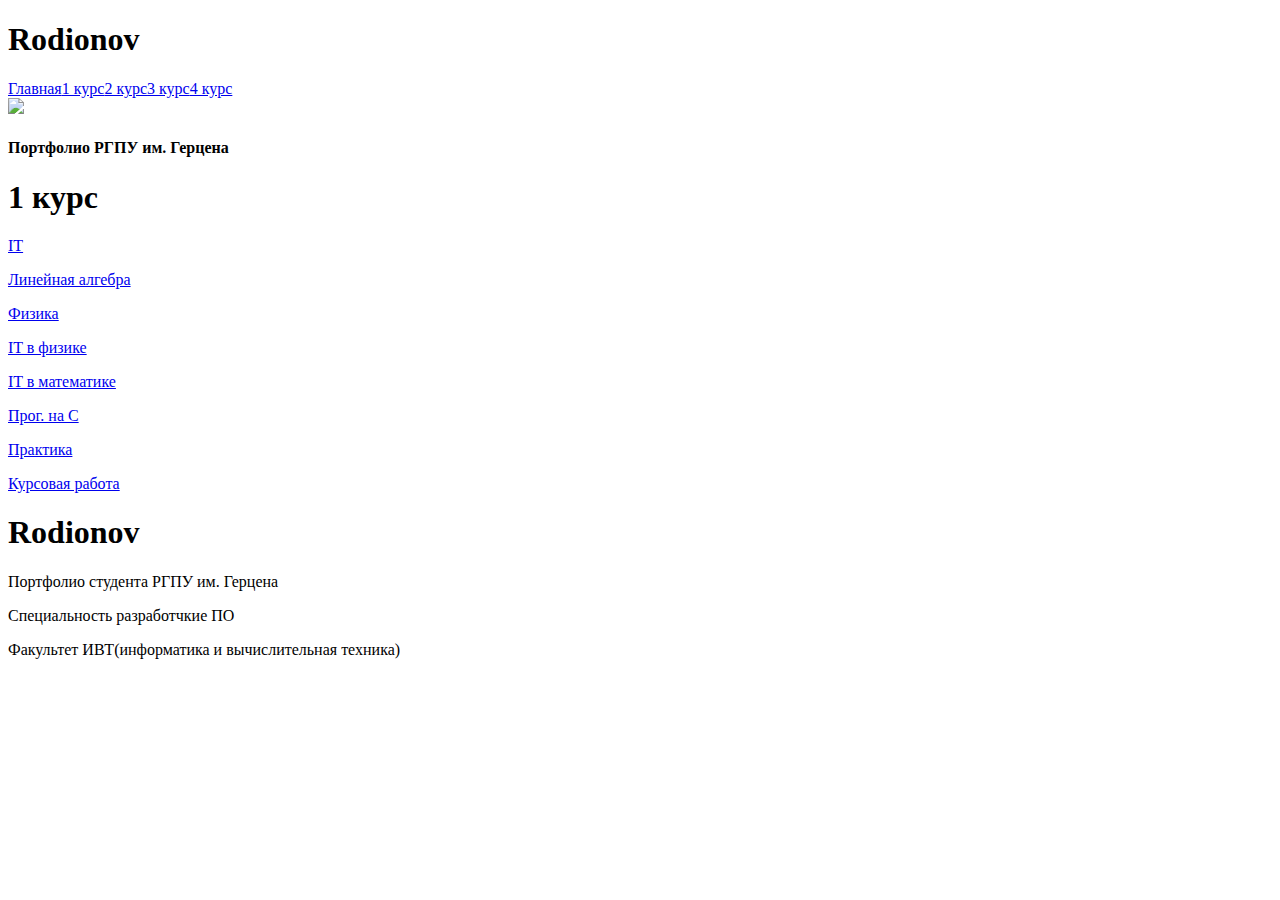
==== 1kurs.html @ 8813dcd9 "init" ====
<!DOCTYPE html><html lang="ru"><head><meta charset="utf-8"><title>Rodionov</title><meta content="width=device-width, initial-scale=1" name="viewport"><meta content="ie=edge" http-equiv="x-ua-compatible"><link rel="stylesheet" href="css/style.min.css"></head><body><header class="header"><div class="box-header"><h1 class="header-h1">Rodionov</h1><div class="box-nav"><a class="nav-link" href="index.html">Главная</a><a class="nav-link" href="1kurs.html">1 курс</a><a class="nav-link" href="2kurs.html">2 курс</a><a class="nav-link" href="3kurs.html">3 курс</a><a class="nav-link last-link" href="4kurs.html">4 курс</a></div></div></header><main class="main"><div class="box-welcome-kurs"><div class="box-fisrt-kurs"><img class="logo" src="img/herzen-logo.png"><h4 class="main-h4">Портфолио РГПУ им. Герцена</h4></div><h1 class="main-h2-kurs">1 курс</h1></div><a class="box-discipline" href="#"> <p class="title-discipline">IT</p></a><a class="box-discipline" href="#"> <p class="title-discipline">Линейная алгебра</p></a><a class="box-discipline" href="#"> <p class="title-discipline">Физика</p></a><a class="box-discipline" href="#"> <p class="title-discipline">IT в физике</p></a><a class="box-discipline" href="#"> <p class="title-discipline">IT в математике</p></a><a class="box-discipline" href="#"> <p class="title-discipline">Прог. на С</p></a><a class="box-discipline" href="#"> <p class="title-discipline">Практика</p></a><a class="box-discipline" href="#"> <p class="title-discipline">Курсовая работа</p></a></main><footer class="footer"><div class="box-footer"><h1 class="footer-h1">Rodionov </h1><div class="box-footer-text"><p class="footer-text">Портфолио студента РГПУ им. Герцена</p><p class="footer-text">Специальность разработчкие ПО</p><p class="footer-text">Факультет ИВТ(информатика и вычислительная техника)</p></div></div></footer><script src="js/main.min.js"></script></body></html>
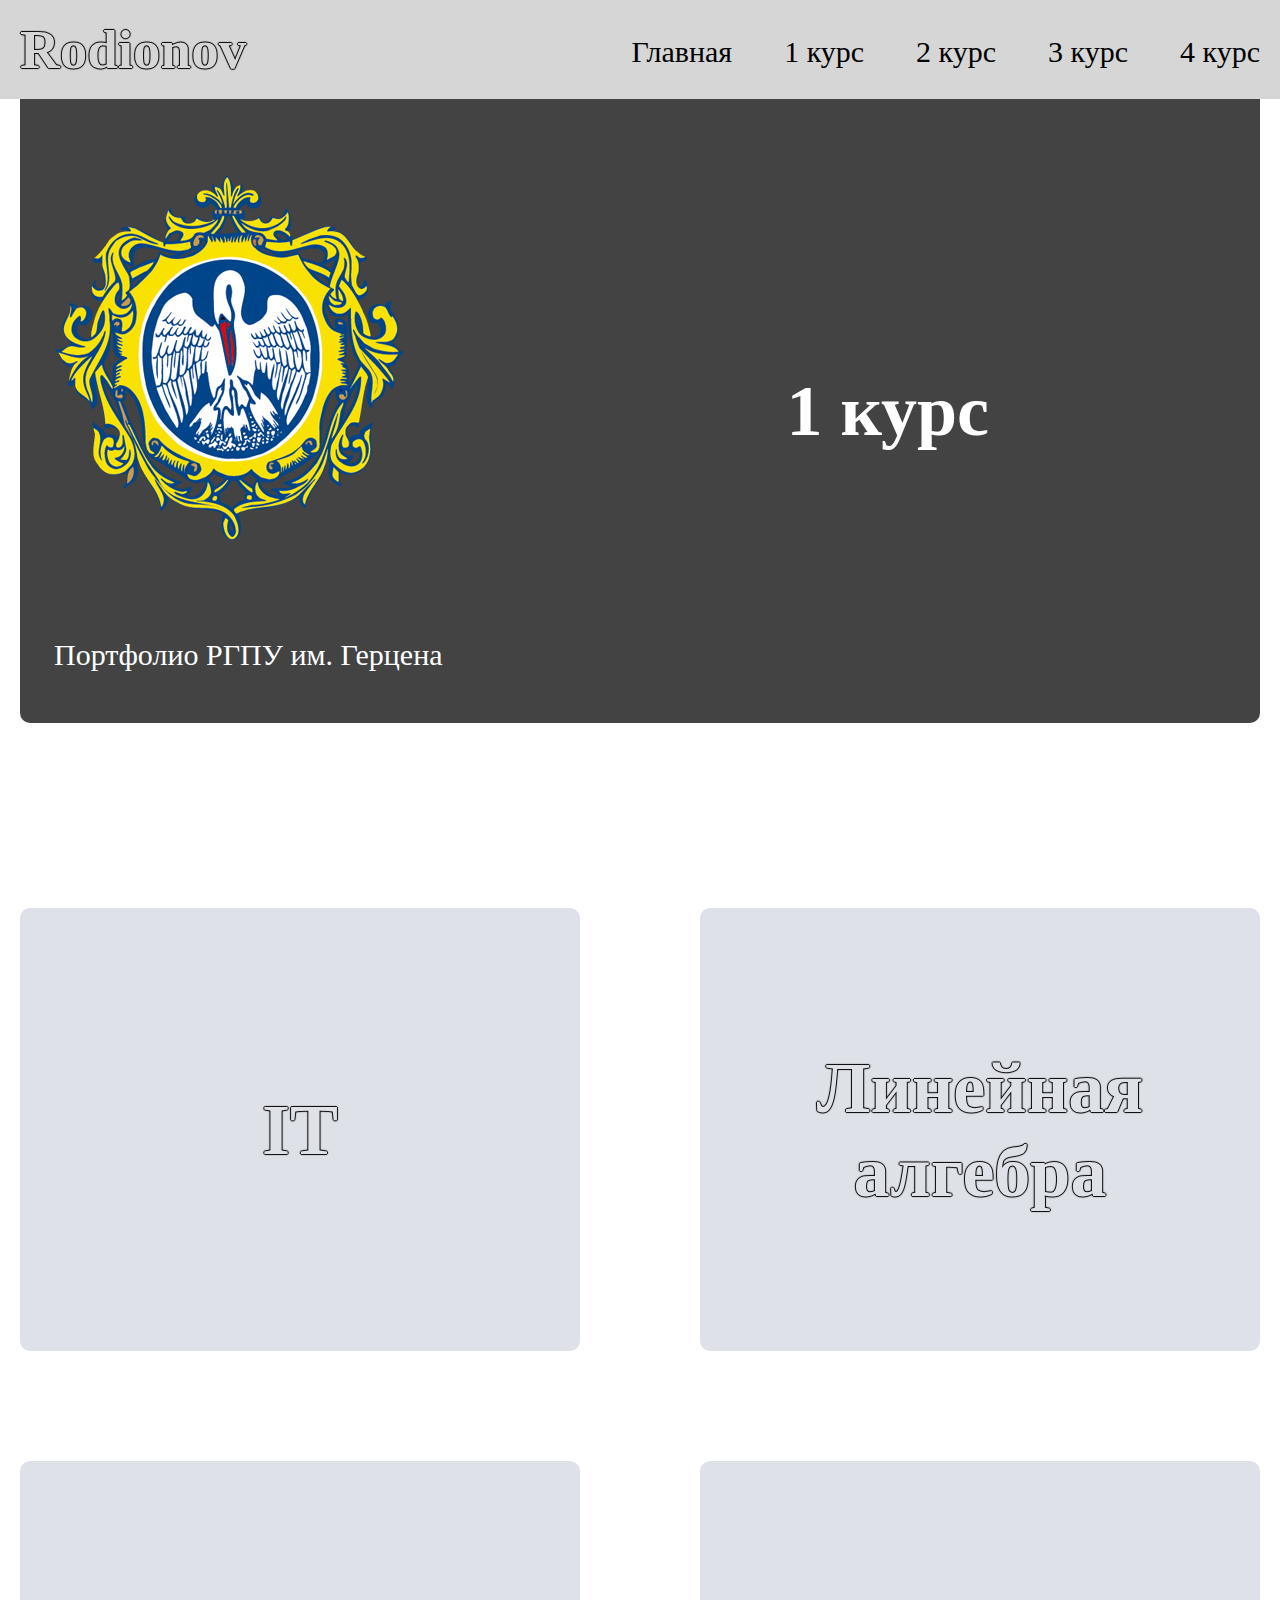
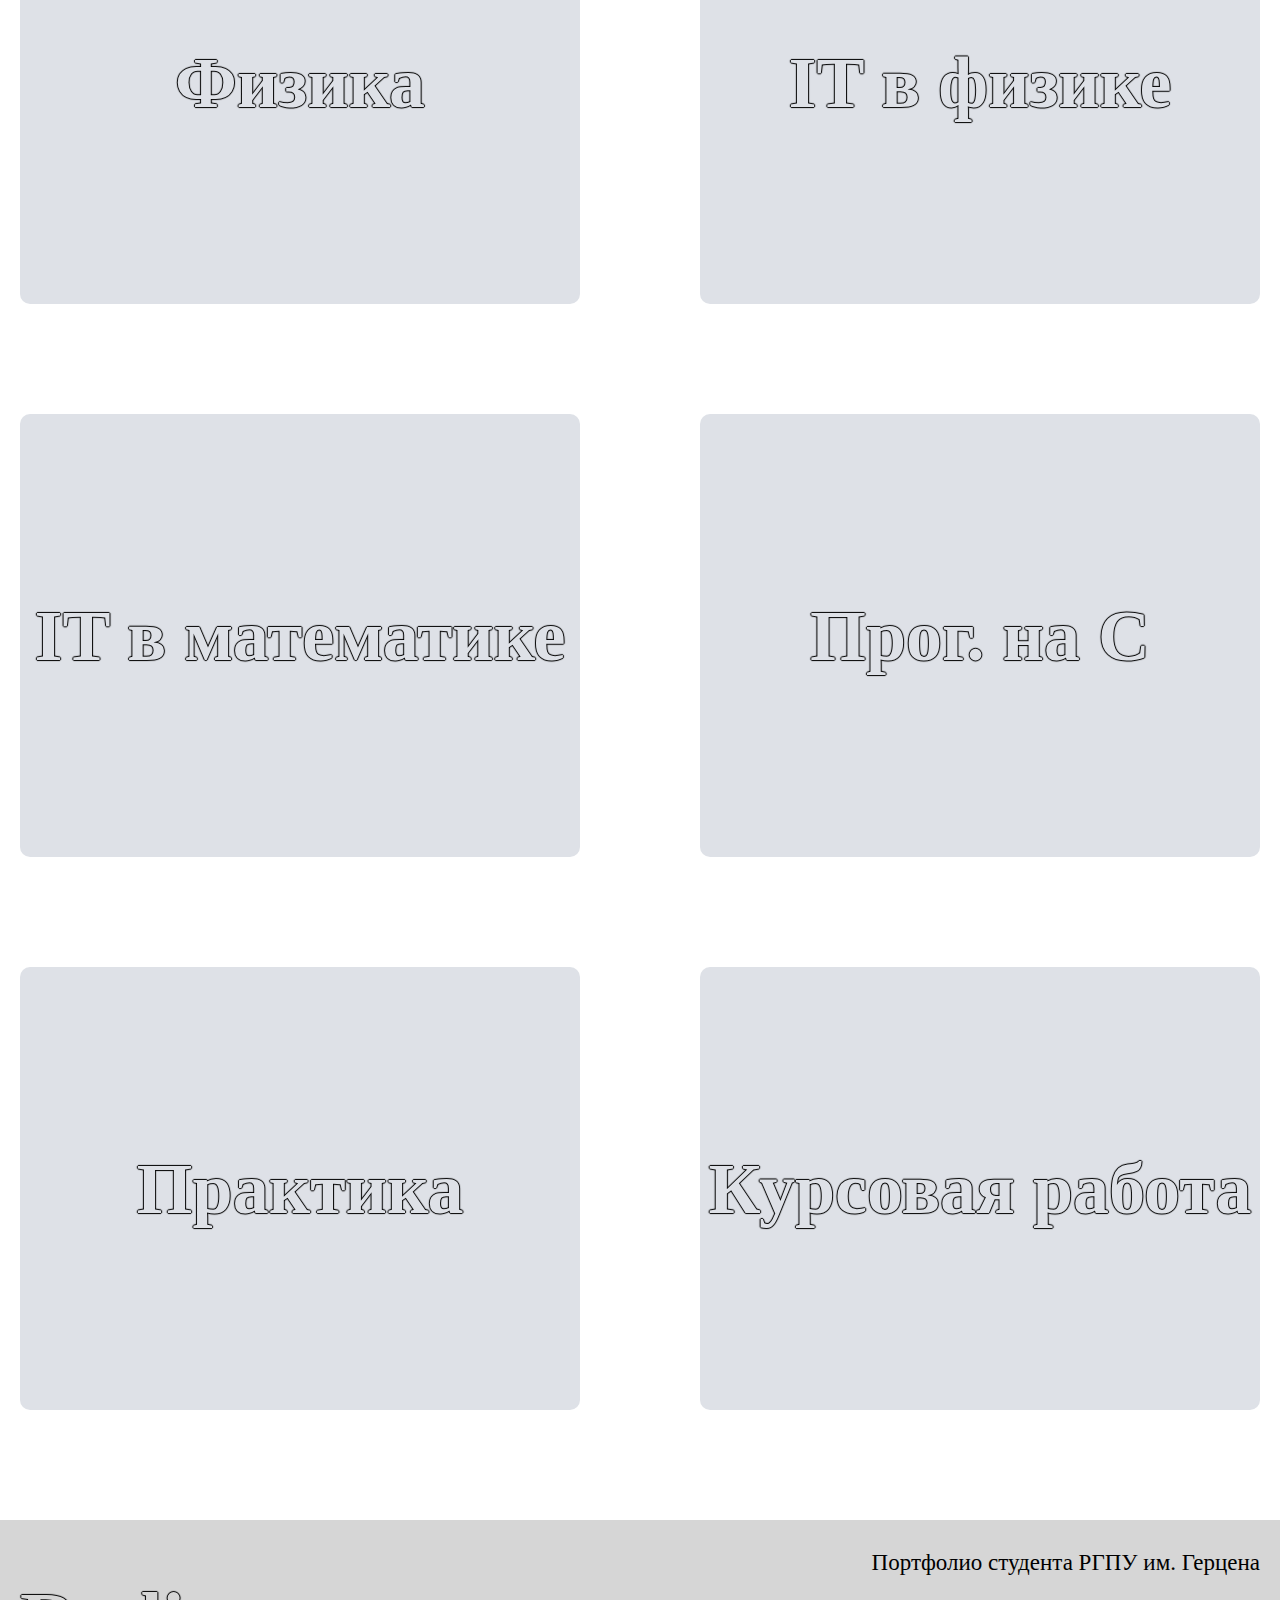
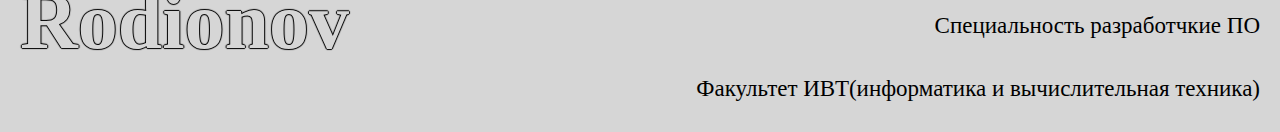
==== commit 1b90860f: "Update 1kurs.html" ====
--- a/1kurs.html
+++ b/1kurs.html
@@ -1 +1,15 @@
-<!DOCTYPE html><html lang="ru"><head><meta charset="utf-8"><title>Rodionov</title><meta content="width=device-width, initial-scale=1" name="viewport"><meta content="ie=edge" http-equiv="x-ua-compatible"><link rel="stylesheet" href="css/style.min.css"></head><body><header class="header"><div class="box-header"><h1 class="header-h1">Rodionov</h1><div class="box-nav"><a class="nav-link" href="index.html">Главная</a><a class="nav-link" href="1kurs.html">1 курс</a><a class="nav-link" href="2kurs.html">2 курс</a><a class="nav-link" href="3kurs.html">3 курс</a><a class="nav-link last-link" href="4kurs.html">4 курс</a></div></div></header><main class="main"><div class="box-welcome-kurs"><div class="box-fisrt-kurs"><img class="logo" src="img/herzen-logo.png"><h4 class="main-h4">Портфолио РГПУ им. Герцена</h4></div><h1 class="main-h2-kurs">1 курс</h1></div><a class="box-discipline" href="#"> <p class="title-discipline">IT</p></a><a class="box-discipline" href="#"> <p class="title-discipline">Линейная алгебра</p></a><a class="box-discipline" href="#"> <p class="title-discipline">Физика</p></a><a class="box-discipline" href="#"> <p class="title-discipline">IT в физике</p></a><a class="box-discipline" href="#"> <p class="title-discipline">IT в математике</p></a><a class="box-discipline" href="#"> <p class="title-discipline">Прог. на С</p></a><a class="box-discipline" href="#"> <p class="title-discipline">Практика</p></a><a class="box-discipline" href="#"> <p class="title-discipline">Курсовая работа</p></a></main><footer class="footer"><div class="box-footer"><h1 class="footer-h1">Rodionov </h1><div class="box-footer-text"><p class="footer-text">Портфолио студента РГПУ им. Герцена</p><p class="footer-text">Специальность разработчкие ПО</p><p class="footer-text">Факультет ИВТ(информатика и вычислительная техника)</p></div></div></footer><script src="js/main.min.js"></script></body></html>+<!DOCTYPE html><html lang="ru"><head> <!-- Yandex.Metrika counter -->
+<script type="text/javascript" >
+   (function(m,e,t,r,i,k,a){m[i]=m[i]||function(){(m[i].a=m[i].a||[]).push(arguments)};
+   m[i].l=1*new Date();k=e.createElement(t),a=e.getElementsByTagName(t)[0],k.async=1,k.src=r,a.parentNode.insertBefore(k,a)})
+   (window, document, "script", "https://mc.yandex.ru/metrika/tag.js", "ym");
+
+   ym(87061659, "init", {
+        clickmap:true,
+        trackLinks:true,
+        accurateTrackBounce:true,
+        webvisor:true
+   });
+</script>
+<noscript><div><img src="https://mc.yandex.ru/watch/87061659" style="position:absolute; left:-9999px;" alt="" /></div></noscript>
+<!-- /Yandex.Metrika counter --> <meta charset="utf-8"><title>Rodionov</title><meta content="width=device-width, initial-scale=1" name="viewport"><meta content="ie=edge" http-equiv="x-ua-compatible"><link rel="stylesheet" href="css/style.min.css"></head><body><header class="header"><div class="box-header"><h1 class="header-h1">Rodionov</h1><div class="box-nav"><a class="nav-link" href="index.html">Главная</a><a class="nav-link" href="1kurs.html">1 курс</a><a class="nav-link" href="2kurs.html">2 курс</a><a class="nav-link" href="3kurs.html">3 курс</a><a class="nav-link last-link" href="4kurs.html">4 курс</a></div></div></header><main class="main"><div class="box-welcome-kurs"><div class="box-fisrt-kurs"><img class="logo" src="img/herzen-logo.png"><h4 class="main-h4">Портфолио РГПУ им. Герцена</h4></div><h1 class="main-h2-kurs">1 курс</h1></div><a class="box-discipline" href="#"> <p class="title-discipline">IT</p></a><a class="box-discipline" href="#"> <p class="title-discipline">Линейная алгебра</p></a><a class="box-discipline" href="#"> <p class="title-discipline">Физика</p></a><a class="box-discipline" href="#"> <p class="title-discipline">IT в физике</p></a><a class="box-discipline" href="#"> <p class="title-discipline">IT в математике</p></a><a class="box-discipline" href="#"> <p class="title-discipline">Прог. на С</p></a><a class="box-discipline" href="#"> <p class="title-discipline">Практика</p></a><a class="box-discipline" href="#"> <p class="title-discipline">Курсовая работа</p></a></main><footer class="footer"><div class="box-footer"><h1 class="footer-h1">Rodionov </h1><div class="box-footer-text"><p class="footer-text">Портфолио студента РГПУ им. Герцена</p><p class="footer-text">Специальность разработчкие ПО</p><p class="footer-text">Факультет ИВТ(информатика и вычислительная техника)</p></div></div></footer><script src="js/main.min.js"></script></body></html>
--- a/css/style.min.css
+++ b/css/style.min.css
@@ -0,0 +1,662 @@
+.header {
+  background: #D6D6D6;
+  padding: 0;
+  margin: 0;
+  width: 100%;
+  margin-top: 0px;
+}
+
+.header-h1 {
+  font: bold 55px Roboto;
+  margin-bottom: 18px;
+  margin-top: 18px;
+  color: #D6D6D6 !important;
+  text-shadow: 1px 0 1px #000, 0 1px 1px #000, -1px 0 1px #000, 0 -1px 1px #000;
+}
+
+.box-header {
+  width: 1240px;
+  margin: 0 auto;
+  display: flex;
+  justify-content: space-between;
+}
+
+.box-nav {
+  margin-top: 34px;
+}
+
+.nav-link:hover {
+  color: #434343;
+}
+
+.nav-link {
+  font: normal normal 30px/35px Roboto;
+  color: #000000;
+}
+
+.nav-link {
+  margin-right: 52px;
+}
+
+.last-link {
+  margin-right: 0;
+}
+
+/*! normalize.css v8.0.1 | MIT License | github.com/necolas/normalize.css */
+
+/* Document
+   ========================================================================== */
+
+/**
+ * 1. Correct the line height in all browsers.
+ * 2. Prevent adjustments of font size after orientation changes in iOS.
+ */
+
+html {
+  line-height: 1.15;
+  /* 1 */
+  -webkit-text-size-adjust: 100%;
+  /* 2 */
+}
+
+/* Sections
+   ========================================================================== */
+
+/**
+ * Remove the margin in all browsers.
+ */
+
+body {
+  margin: 0;
+}
+
+/**
+ * Render the `main` element consistently in IE.
+ */
+
+main {
+  display: block;
+}
+
+/**
+ * Correct the font size and margin on `h1` elements within `section` and
+ * `article` contexts in Chrome, Firefox, and Safari.
+ */
+
+h1 {
+  font-size: 2em;
+  margin: 0.67em 0;
+}
+
+/* Grouping content
+   ========================================================================== */
+
+/**
+ * 1. Add the correct box sizing in Firefox.
+ * 2. Show the overflow in Edge and IE.
+ */
+
+hr {
+  box-sizing: content-box;
+  /* 1 */
+  height: 0;
+  /* 1 */
+  overflow: visible;
+  /* 2 */
+}
+
+/**
+ * 1. Correct the inheritance and scaling of font size in all browsers.
+ * 2. Correct the odd `em` font sizing in all browsers.
+ */
+
+pre {
+  font: 1em monospace, monospace;
+  /* 1 */
+  /* 2 */
+}
+
+/* Text-level semantics
+   ========================================================================== */
+
+/**
+ * Remove the gray background on active links in IE 10.
+ */
+
+a {
+  background: transparent;
+}
+
+/**
+ * 1. Remove the bottom border in Chrome 57-
+ * 2. Add the correct text decoration in Chrome, Edge, IE, Opera, and Safari.
+ */
+
+abbr[title] {
+  border-bottom: none;
+  /* 1 */
+  text-decoration: underline;
+  /* 2 */
+  -webkit-text-decoration: underline dotted;
+  text-decoration: underline dotted;
+  /* 2 */
+}
+
+/**
+ * Add the correct font weight in Chrome, Edge, and Safari.
+ */
+
+b,
+strong {
+  font-weight: bolder;
+}
+
+/**
+ * 1. Correct the inheritance and scaling of font size in all browsers.
+ * 2. Correct the odd `em` font sizing in all browsers.
+ */
+
+code,
+kbd,
+samp {
+  font: 1em monospace, monospace;
+  /* 1 */
+  /* 2 */
+}
+
+/**
+ * Add the correct font size in all browsers.
+ */
+
+small {
+  font-size: 80%;
+}
+
+/**
+ * Prevent `sub` and `sup` elements from affecting the line height in
+ * all browsers.
+ */
+
+sub,
+sup {
+  font-size: 75%;
+  line-height: 0;
+  position: relative;
+  vertical-align: baseline;
+}
+
+sub {
+  bottom: -0.25em;
+}
+
+sup {
+  top: -0.5em;
+}
+
+/* Embedded content
+   ========================================================================== */
+
+/**
+ * Remove the border on images inside links in IE 10.
+ */
+
+img {
+  border-style: none;
+}
+
+/* Forms
+   ========================================================================== */
+
+/**
+ * 1. Change the font styles in all browsers.
+ * 2. Remove the margin in Firefox and Safari.
+ */
+
+button,
+input,
+optgroup,
+select,
+textarea {
+  font: 100%/1.15 inherit;
+  /* 1 */
+  /* 1 */
+  /* 1 */
+  margin: 0;
+  /* 2 */
+}
+
+/**
+ * Show the overflow in IE.
+ * 1. Show the overflow in Edge.
+ */
+
+button,
+input {
+  /* 1 */
+  overflow: visible;
+}
+
+/**
+ * Remove the inheritance of text transform in Edge, Firefox, and IE.
+ * 1. Remove the inheritance of text transform in Firefox.
+ */
+
+button,
+select {
+  /* 1 */
+  text-transform: none;
+}
+
+/**
+ * Correct the inability to style clickable types in iOS and Safari.
+ */
+
+button,
+[type=button],
+[type=reset],
+[type=submit] {
+  -webkit-appearance: button;
+}
+
+/**
+ * Remove the inner border and padding in Firefox.
+ */
+
+button::-moz-focus-inner,
+[type=button]::-moz-focus-inner,
+[type=reset]::-moz-focus-inner,
+[type=submit]::-moz-focus-inner {
+  border-style: none;
+  padding: 0;
+}
+
+/**
+ * Restore the focus styles unset by the previous rule.
+ */
+
+button:-moz-focusring,
+[type=button]:-moz-focusring,
+[type=reset]:-moz-focusring,
+[type=submit]:-moz-focusring {
+  outline: 1px dotted ButtonText;
+}
+
+/**
+ * Correct the padding in Firefox.
+ */
+
+fieldset {
+  padding: 0.35em 0.75em 0.625em;
+}
+
+/**
+ * 1. Correct the text wrapping in Edge and IE.
+ * 2. Correct the color inheritance from `fieldset` elements in IE.
+ * 3. Remove the padding so developers are not caught out when they zero out
+ *    `fieldset` elements in all browsers.
+ */
+
+legend {
+  box-sizing: border-box;
+  /* 1 */
+  color: inherit;
+  /* 2 */
+  display: table;
+  /* 1 */
+  max-width: 100%;
+  /* 1 */
+  padding: 0;
+  /* 3 */
+  white-space: normal;
+  /* 1 */
+}
+
+/**
+ * Add the correct vertical alignment in Chrome, Firefox, and Opera.
+ */
+
+progress {
+  vertical-align: baseline;
+}
+
+/**
+ * Remove the default vertical scrollbar in IE 10+.
+ */
+
+textarea {
+  overflow: auto;
+}
+
+/**
+ * 1. Add the correct box sizing in IE 10.
+ * 2. Remove the padding in IE 10.
+ */
+
+[type=checkbox],
+[type=radio] {
+  box-sizing: border-box;
+  /* 1 */
+  padding: 0;
+  /* 2 */
+}
+
+/**
+ * Correct the cursor style of increment and decrement buttons in Chrome.
+ */
+
+[type=number]::-webkit-inner-spin-button,
+[type=number]::-webkit-outer-spin-button {
+  height: auto;
+}
+
+/**
+ * 1. Correct the odd appearance in Chrome and Safari.
+ * 2. Correct the outline style in Safari.
+ */
+
+[type=search] {
+  -webkit-appearance: textfield;
+  /* 1 */
+  outline-offset: -2px;
+  /* 2 */
+}
+
+/**
+ * Remove the inner padding in Chrome and Safari on macOS.
+ */
+
+[type=search]::-webkit-search-decoration {
+  -webkit-appearance: none;
+}
+
+/**
+ * 1. Correct the inability to style clickable types in iOS and Safari.
+ * 2. Change font properties to `inherit` in Safari.
+ */
+
+::-webkit-file-upload-button {
+  -webkit-appearance: button;
+  /* 1 */
+  font: inherit;
+  /* 2 */
+}
+
+/* Interactive
+   ========================================================================== */
+
+/*
+ * Add the correct display in Edge, IE 10+, and Firefox.
+ */
+
+details {
+  display: block;
+}
+
+/*
+ * Add the correct display in all browsers.
+ */
+
+summary {
+  display: list-item;
+}
+
+/* Misc
+   ========================================================================== */
+
+/**
+ * Add the correct display in IE 10+.
+ */
+
+template {
+  display: none;
+}
+
+/**
+ * Add the correct display in IE 10.
+ */
+
+[hidden] {
+  display: none;
+}
+
+*,
+*::before,
+*::after {
+  box-sizing: inherit;
+}
+
+html {
+  box-sizing: border-box;
+  margin: 0 auto;
+}
+
+body,
+html {
+  margin: 0;
+  padding: 0;
+  width: 100%;
+  height: 100%;
+}
+
+img {
+  max-width: 100%;
+}
+
+a {
+  text-decoration: none;
+}
+
+.main {
+  width: 1240px;
+  margin: 0 auto;
+  display: flex;
+  flex-wrap: wrap;
+  justify-content: space-between;
+}
+
+.box-welcome {
+  background: #434343;
+  width: 486px;
+  border-bottom-right-radius: 10px;
+  border-bottom-left-radius: 10px;
+  display: flex;
+  flex-direction: column;
+  align-items: center;
+}
+
+.logo {
+  width: 350px;
+  margin-top: 76px;
+  margin-bottom: 53px;
+}
+
+.main-h4 {
+  font: normal normal 30px/35px Roboto;
+  color: #FFFFFF;
+  margin-bottom: 51px;
+}
+
+.box-about-me {
+  background: #D6D6D6;
+  padding-top: 234px;
+  padding-bottom: 92px;
+  width: 628px;
+  border-radius: 10px;
+  margin-top: 66px;
+  display: flex;
+  justify-content: center;
+}
+
+.main-text {
+  font: normal normal 30px/50px Roboto;
+  /* or 167% */
+  text-align: center;
+  max-width: 589px;
+}
+
+.main-h2 {
+  font: normal bold 72px/84px Roboto;
+  position: absolute;
+  left: 658px;
+  top: 160px;
+}
+
+.h2-stroke {
+  color: #D6D6D6 !important;
+  text-shadow: 1px 0 1px #000, 0 1px 1px #000, -1px 0 1px #000, 0 -1px 1px #000;
+}
+
+.box-period {
+  background: #D6D6D6;
+  width: 486px;
+  border-radius: 10px;
+  margin-top: 100px;
+  display: flex;
+  justify-content: center;
+}
+
+.period-study {
+  font: normal normal 30px/35px Roboto;
+  color: #000000;
+  margin-top: 32px;
+  margin-bottom: 33px;
+}
+
+.main-h2-steck {
+  font: normal bold 72px/84px Roboto;
+  position: absolute;
+  text-align: center;
+  right: 630px;
+  top: 1065px;
+}
+
+.h2-stroke-steck {
+  color: #DEE1E7 !important;
+  text-shadow: 1px 0 1px #000, 0 1px 1px #000, -1px 0 1px #000, 0 -1px 1px #000;
+}
+
+.box-wide {
+  background: #DEE1E7;
+  width: 100%;
+  margin-top: 287px;
+  margin-bottom: 230px;
+}
+
+.box-wide-content {
+  width: 1240px;
+  margin: 0 auto;
+}
+
+.tech-steck {
+  list-style: none;
+  padding-bottom: 100px;
+  padding-top: 126px;
+  padding-left: 0;
+  display: flex;
+  justify-content: space-between;
+  align-items: flex-end;
+}
+
+.box-nav-main {
+  width: 1240px;
+  margin: 0 auto;
+  padding: 0;
+  margin-bottom: 180px;
+  display: flex;
+  flex-direction: column;
+  align-items: center;
+}
+
+.nav-main-index {
+  list-style: none;
+  margin: 0;
+  padding: 0;
+  width: 1240px;
+  display: flex;
+  justify-content: space-between;
+}
+
+.main-h2-choose {
+  font: normal bold 72px/84px Roboto;
+  margin: 0;
+}
+
+.nav-link-main:hover {
+  color: #434343 !important;
+}
+
+.nav-link-main {
+  font: normal bold 288px/337px Roboto;
+  color: #FFFFFF !important;
+  text-shadow: 1px 0 1px #000, 0 1px 1px #000, -1px 0 1px #000, 0 -1px 1px #000;
+}
+
+.box-welcome-kurs {
+  background: #434343;
+  padding-left: 34px;
+  margin-bottom: 185px;
+  width: 1240px;
+  border-bottom-right-radius: 10px;
+  border-bottom-left-radius: 10px;
+  display: flex;
+  justify-content: space-between;
+  align-items: center;
+}
+
+.main-h2-kurs {
+  font: normal bold 72px/84px Roboto;
+  color: #FFFFFF;
+  margin-right: 271px;
+}
+
+.box-discipline:hover {
+  background: #434343;
+  color: #FFFFFF !important;
+  text-shadow: 0;
+}
+
+.box-discipline {
+  font: normal bold 72px/84px Roboto;
+  background: #DEE1E7;
+  width: 560px;
+  max-height: 443px;
+  border-radius: 10px;
+  margin-bottom: 110px;
+  padding-top: 134px;
+  padding-bottom: 134px;
+  display: flex;
+  flex-direction: column;
+  justify-content: center;
+  text-align: center;
+  color: #DEE1E7 !important;
+  text-shadow: 1px 0 1px #000, 0 1px 1px #000, -1px 0 1px #000, 0 -1px 1px #000;
+}
+
+.repl-img {
+  width: 256px;
+}
+
+.footer {
+  background: #D6D6D6;
+  width: 100%;
+}
+
+.box-footer {
+  width: 1240px;
+  margin: 0 auto;
+  display: flex;
+  justify-content: space-between;
+}
+
+.footer-h1 {
+  font: normal bold 80px/94px Roboto;
+  color: #D6D6D6 !important;
+  text-shadow: 1px 0 1px #000, 0 1px 1px #000, -1px 0 1px #000, 0 -1px 1px #000;
+}
+
+.box-footer-text {
+  font: normal normal 23px/40px Roboto;
+  /* or 174% */
+  text-align: right;
+}
+/*# sourceMappingURL=[data-uri] */
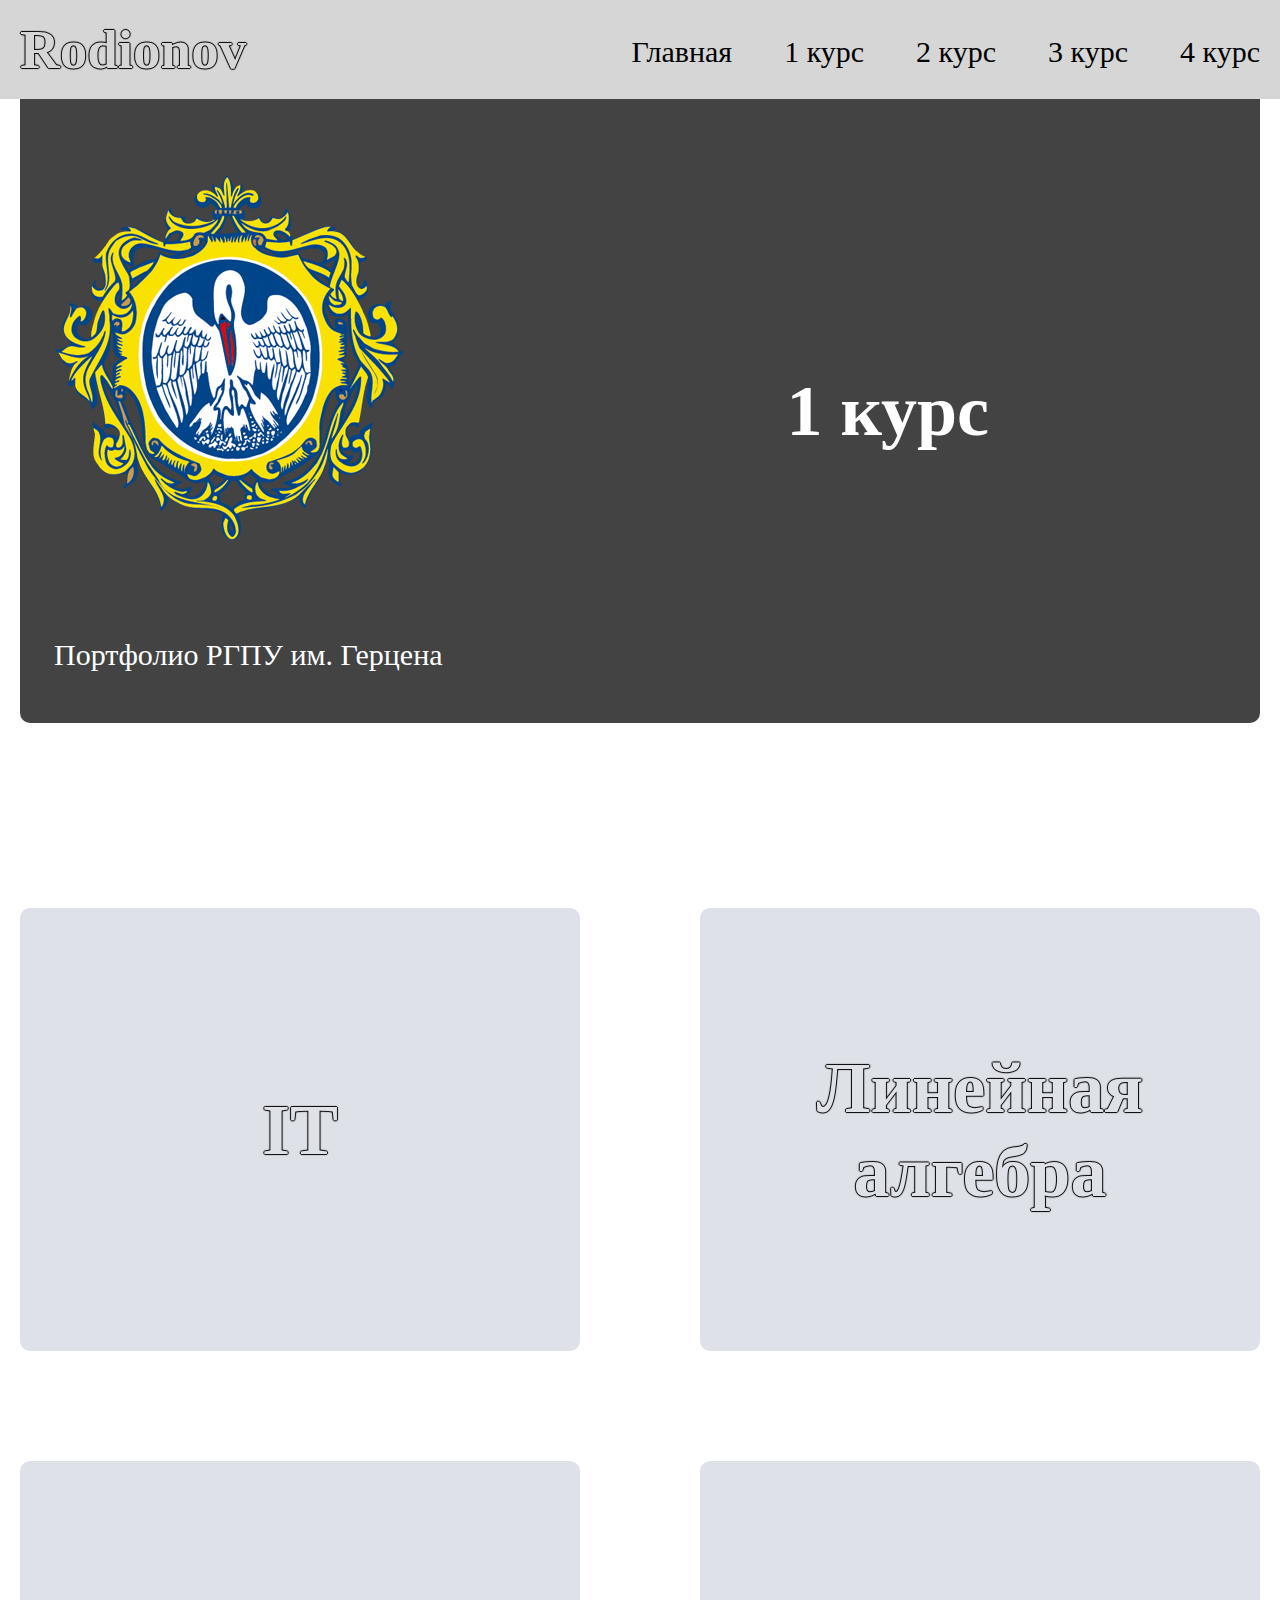
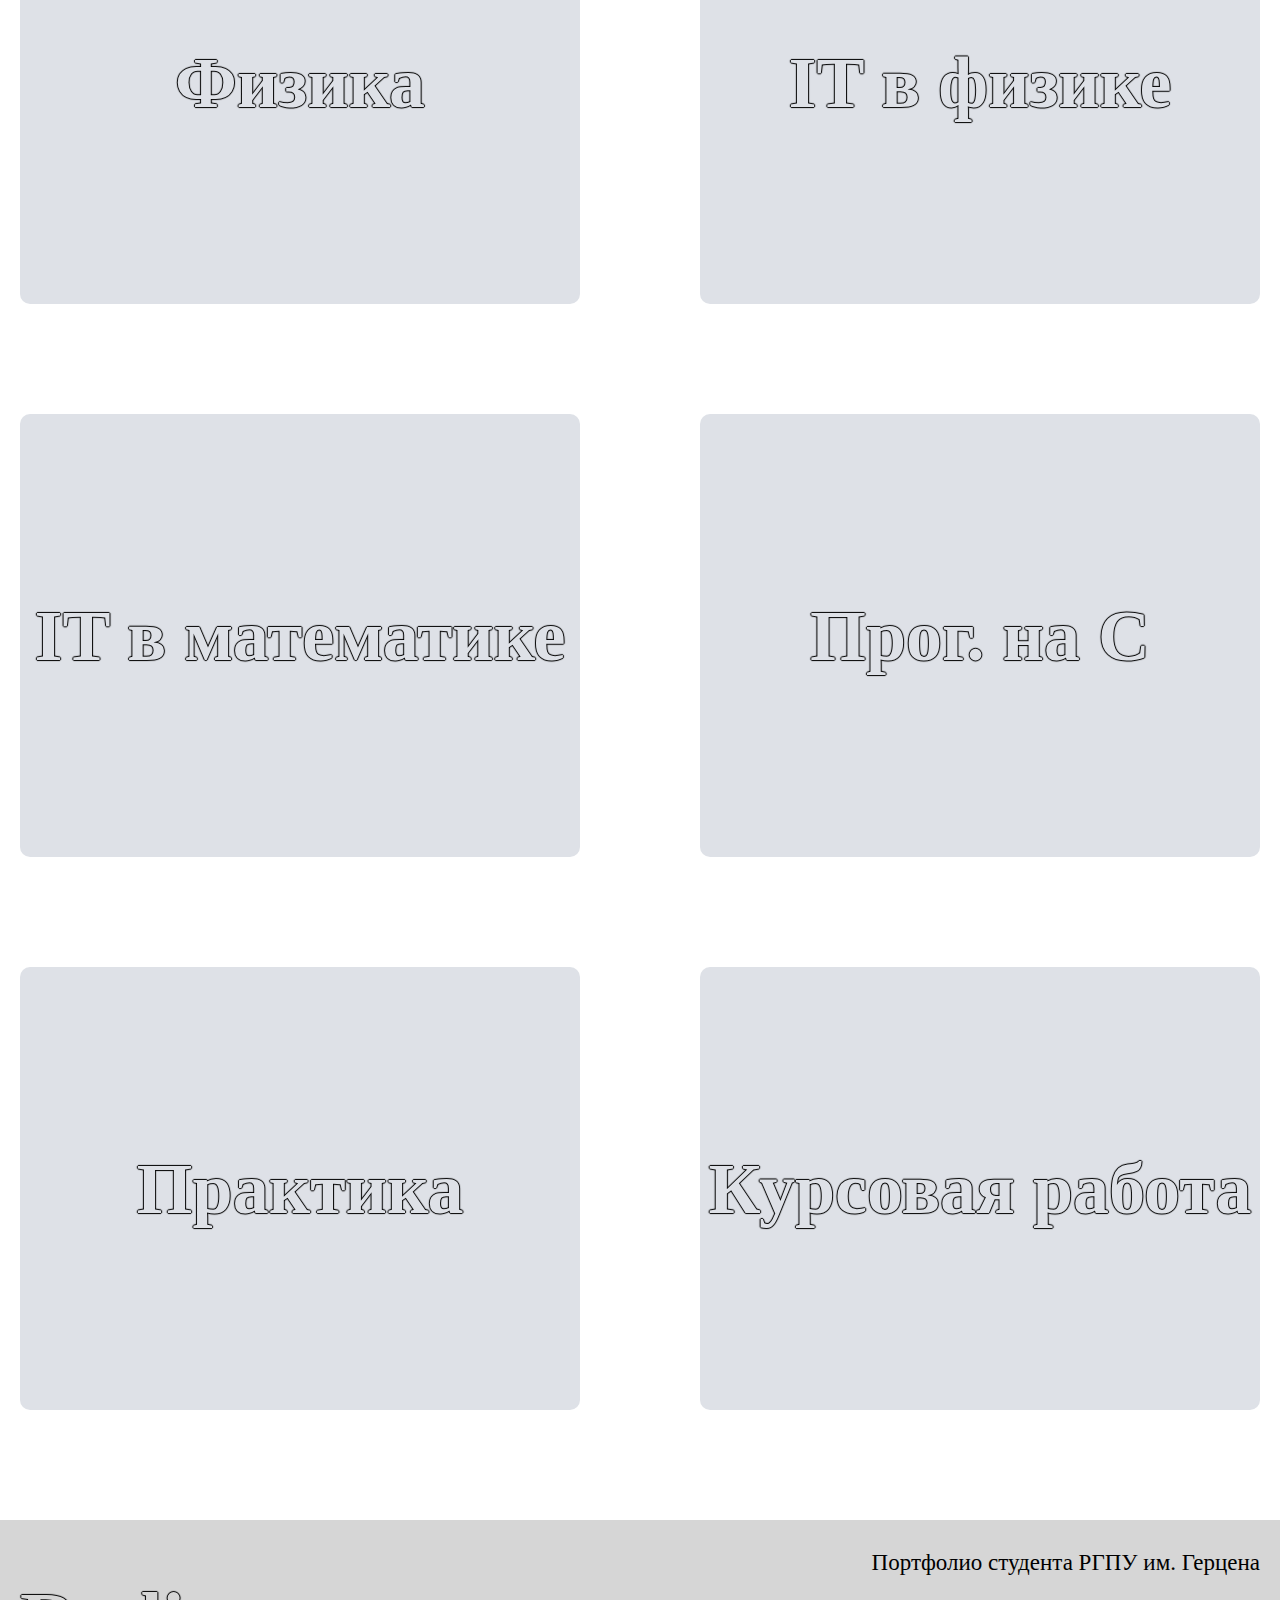
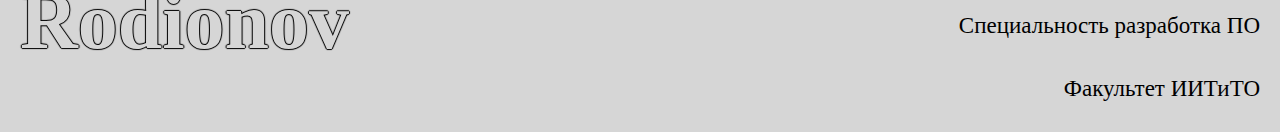
==== commit c4c1b3d7: "Update 1kurs.html" ====
--- a/1kurs.html
+++ b/1kurs.html
@@ -1,4 +1,4 @@
-<!DOCTYPE html><html lang="ru"><head> <!-- Yandex.Metrika counter -->
+<!DOCTYPE html><html lang="ru"><head><!-- Yandex.Metrika counter -->
 <script type="text/javascript" >
    (function(m,e,t,r,i,k,a){m[i]=m[i]||function(){(m[i].a=m[i].a||[]).push(arguments)};
    m[i].l=1*new Date();k=e.createElement(t),a=e.getElementsByTagName(t)[0],k.async=1,k.src=r,a.parentNode.insertBefore(k,a)})
@@ -12,4 +12,4 @@
    });
 </script>
 <noscript><div><img src="https://mc.yandex.ru/watch/87061659" style="position:absolute; left:-9999px;" alt="" /></div></noscript>
-<!-- /Yandex.Metrika counter --> <meta charset="utf-8"><title>Rodionov</title><meta content="width=device-width, initial-scale=1" name="viewport"><meta content="ie=edge" http-equiv="x-ua-compatible"><link rel="stylesheet" href="css/style.min.css"></head><body><header class="header"><div class="box-header"><h1 class="header-h1">Rodionov</h1><div class="box-nav"><a class="nav-link" href="index.html">Главная</a><a class="nav-link" href="1kurs.html">1 курс</a><a class="nav-link" href="2kurs.html">2 курс</a><a class="nav-link" href="3kurs.html">3 курс</a><a class="nav-link last-link" href="4kurs.html">4 курс</a></div></div></header><main class="main"><div class="box-welcome-kurs"><div class="box-fisrt-kurs"><img class="logo" src="img/herzen-logo.png"><h4 class="main-h4">Портфолио РГПУ им. Герцена</h4></div><h1 class="main-h2-kurs">1 курс</h1></div><a class="box-discipline" href="#"> <p class="title-discipline">IT</p></a><a class="box-discipline" href="#"> <p class="title-discipline">Линейная алгебра</p></a><a class="box-discipline" href="#"> <p class="title-discipline">Физика</p></a><a class="box-discipline" href="#"> <p class="title-discipline">IT в физике</p></a><a class="box-discipline" href="#"> <p class="title-discipline">IT в математике</p></a><a class="box-discipline" href="#"> <p class="title-discipline">Прог. на С</p></a><a class="box-discipline" href="#"> <p class="title-discipline">Практика</p></a><a class="box-discipline" href="#"> <p class="title-discipline">Курсовая работа</p></a></main><footer class="footer"><div class="box-footer"><h1 class="footer-h1">Rodionov </h1><div class="box-footer-text"><p class="footer-text">Портфолио студента РГПУ им. Герцена</p><p class="footer-text">Специальность разработчкие ПО</p><p class="footer-text">Факультет ИВТ(информатика и вычислительная техника)</p></div></div></footer><script src="js/main.min.js"></script></body></html>
+<!-- /Yandex.Metrika counter --><meta charset="utf-8"><title>Rodionov</title><meta content="width=device-width, initial-scale=1" name="viewport"><meta content="ie=edge" http-equiv="x-ua-compatible"><link rel="stylesheet" href="css/style.min.css"></head><body><header class="header"><div class="box-header"><h1 class="header-h1">Rodionov</h1><div class="box-nav"><a class="nav-link" href="index.html">Главная</a><a class="nav-link" href="1kurs.html">1 курс</a><a class="nav-link" href="2kurs.html">2 курс</a><a class="nav-link" href="3kurs.html">3 курс</a><a class="nav-link last-link" href="4kurs.html">4 курс</a></div></div></header><main class="main"><div class="box-welcome-kurs"><div class="box-fisrt-kurs"><img class="logo" src="img/herzen-logo.png"><h4 class="main-h4">Портфолио РГПУ им. Герцена</h4></div><h1 class="main-h2-kurs">1 курс</h1></div><a class="box-discipline" href="#"> <p class="title-discipline">IT</p></a><a class="box-discipline" href="#"> <p class="title-discipline">Линейная алгебра</p></a><a class="box-discipline" href="#"> <p class="title-discipline">Физика</p></a><a class="box-discipline" href="#"> <p class="title-discipline">IT в физике</p></a><a class="box-discipline" href="#"> <p class="title-discipline">IT в математике</p></a><a class="box-discipline" href="#"> <p class="title-discipline">Прог. на С</p></a><a class="box-discipline" href="#"> <p class="title-discipline">Практика</p></a><a class="box-discipline" href="#"> <p class="title-discipline">Курсовая работа</p></a></main><footer class="footer"><div class="box-footer"><h1 class="footer-h1">Rodionov </h1><div class="box-footer-text"><p class="footer-text">Портфолио студента РГПУ им. Герцена</p><p class="footer-text">Специальность разработка ПО</p><p class="footer-text">Факультет ИИТиТО</p></div></div></footer><script src="js/main.min.js"></script></body></html>
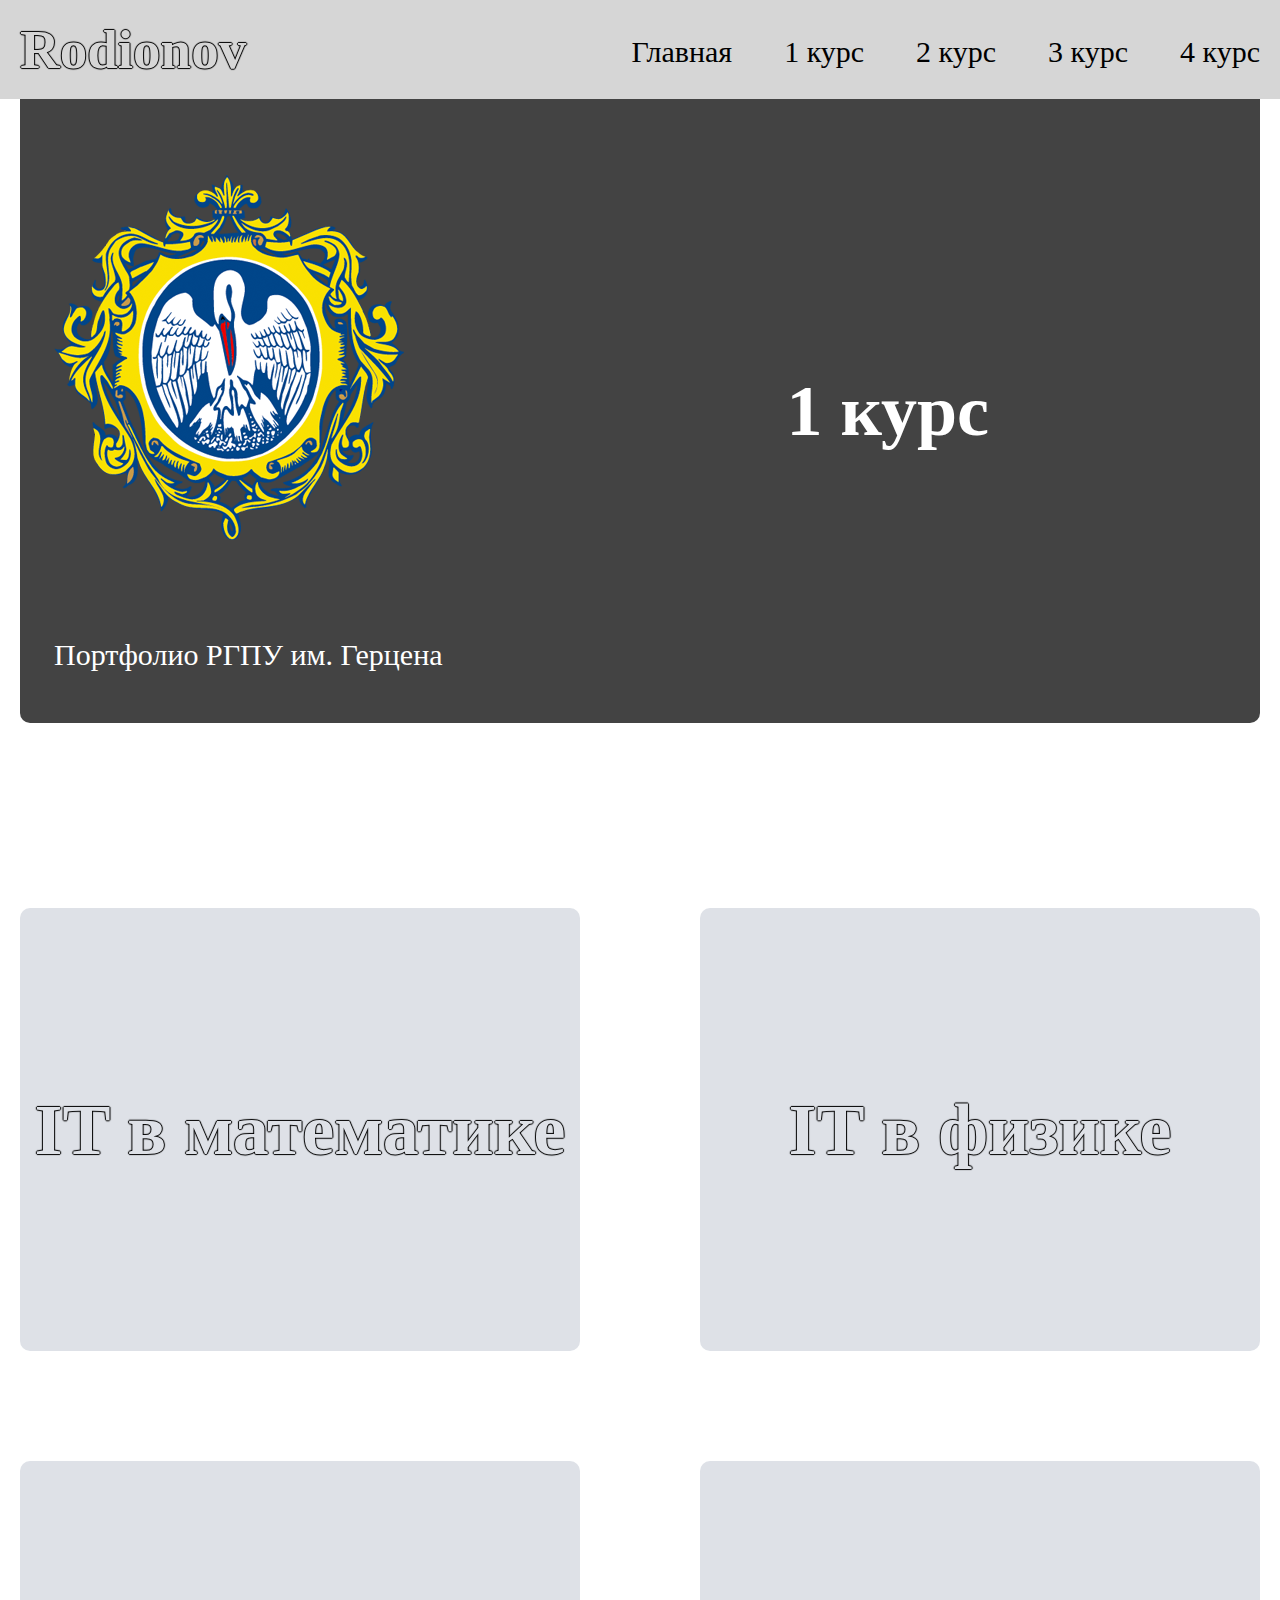
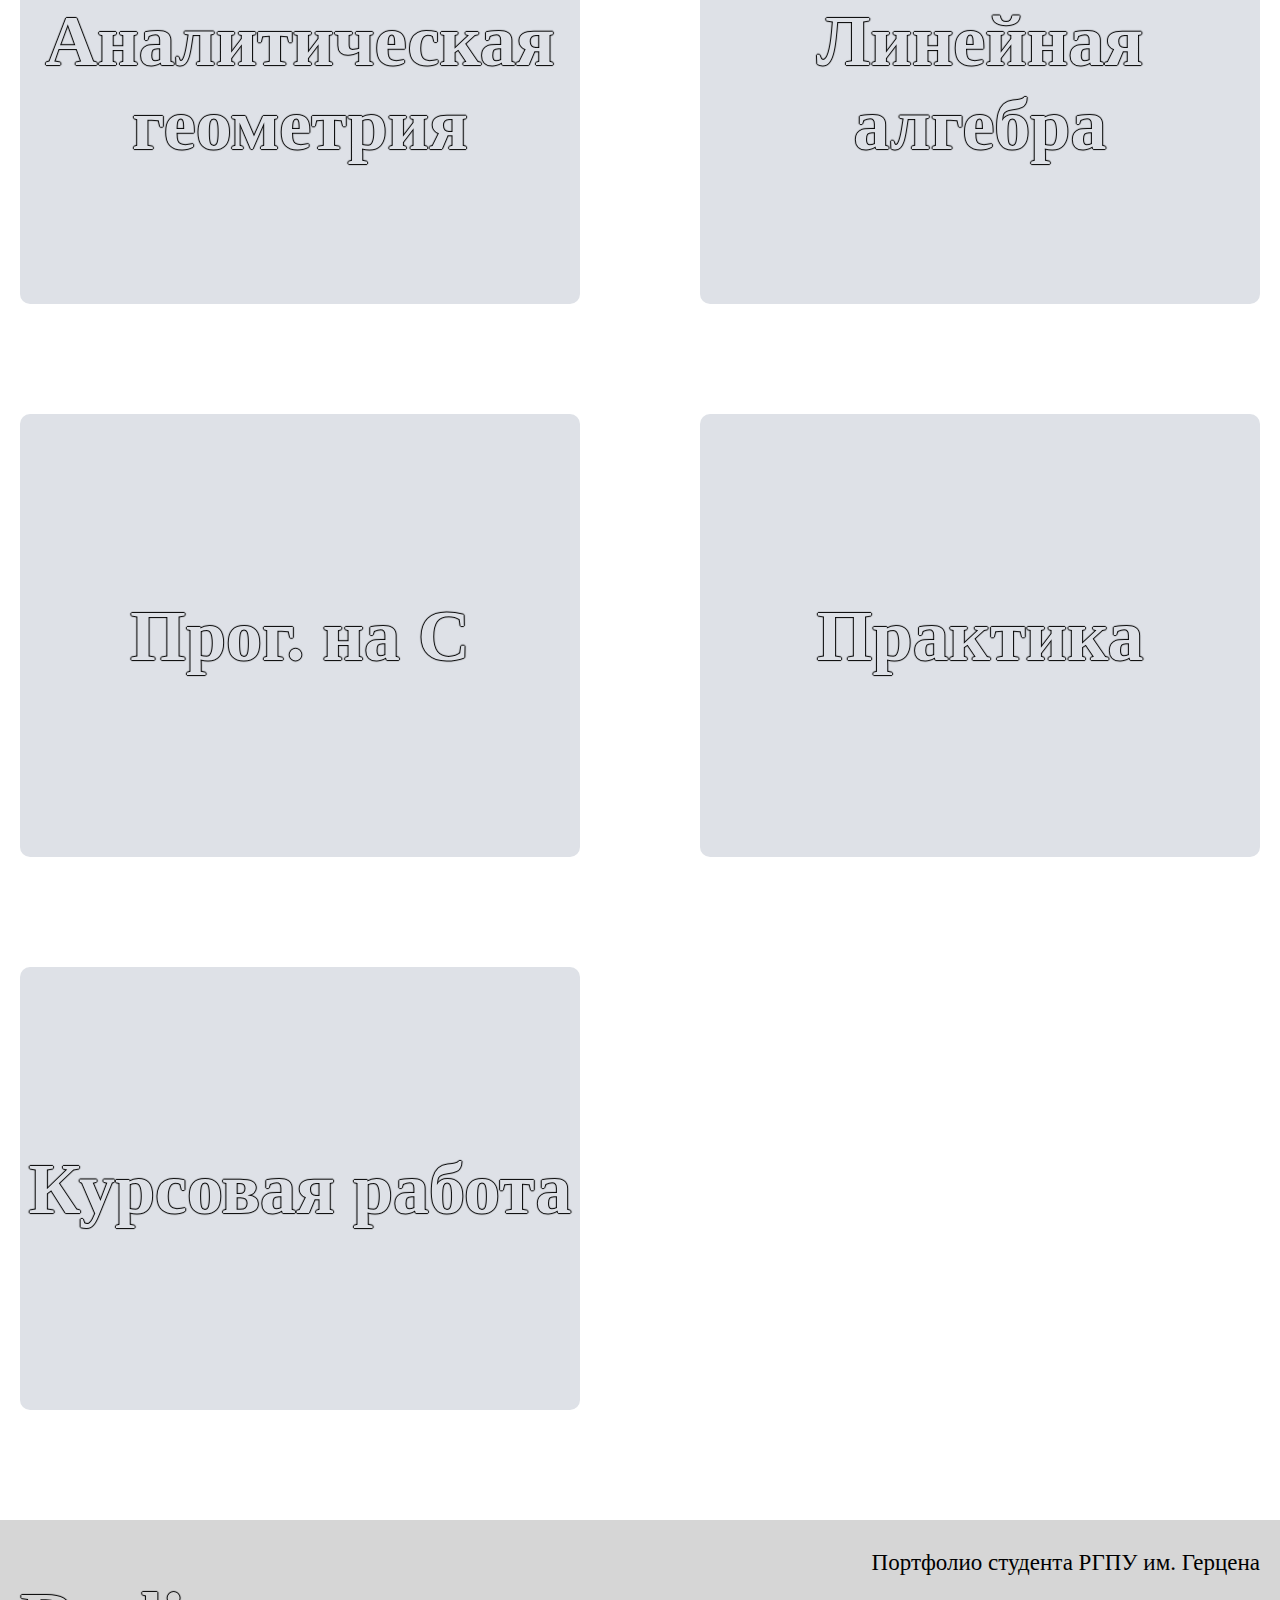
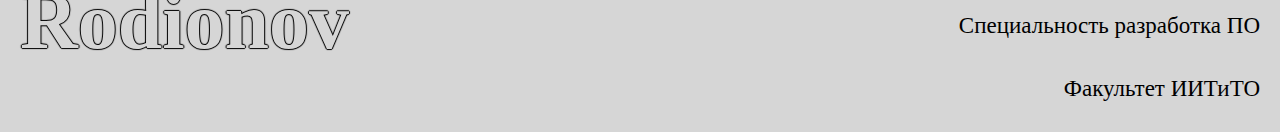
==== commit 3a2327ce: "Update 1kurs.html" ====
--- a/1kurs.html
+++ b/1kurs.html
@@ -12,4 +12,12 @@
    });
 </script>
 <noscript><div><img src="https://mc.yandex.ru/watch/87061659" style="position:absolute; left:-9999px;" alt="" /></div></noscript>
-<!-- /Yandex.Metrika counter --><meta charset="utf-8"><title>Rodionov</title><meta content="width=device-width, initial-scale=1" name="viewport"><meta content="ie=edge" http-equiv="x-ua-compatible"><link rel="stylesheet" href="css/style.min.css"></head><body><header class="header"><div class="box-header"><h1 class="header-h1">Rodionov</h1><div class="box-nav"><a class="nav-link" href="index.html">Главная</a><a class="nav-link" href="1kurs.html">1 курс</a><a class="nav-link" href="2kurs.html">2 курс</a><a class="nav-link" href="3kurs.html">3 курс</a><a class="nav-link last-link" href="4kurs.html">4 курс</a></div></div></header><main class="main"><div class="box-welcome-kurs"><div class="box-fisrt-kurs"><img class="logo" src="img/herzen-logo.png"><h4 class="main-h4">Портфолио РГПУ им. Герцена</h4></div><h1 class="main-h2-kurs">1 курс</h1></div><a class="box-discipline" href="#"> <p class="title-discipline">IT</p></a><a class="box-discipline" href="#"> <p class="title-discipline">Линейная алгебра</p></a><a class="box-discipline" href="#"> <p class="title-discipline">Физика</p></a><a class="box-discipline" href="#"> <p class="title-discipline">IT в физике</p></a><a class="box-discipline" href="#"> <p class="title-discipline">IT в математике</p></a><a class="box-discipline" href="#"> <p class="title-discipline">Прог. на С</p></a><a class="box-discipline" href="#"> <p class="title-discipline">Практика</p></a><a class="box-discipline" href="#"> <p class="title-discipline">Курсовая работа</p></a></main><footer class="footer"><div class="box-footer"><h1 class="footer-h1">Rodionov </h1><div class="box-footer-text"><p class="footer-text">Портфолио студента РГПУ им. Герцена</p><p class="footer-text">Специальность разработка ПО</p><p class="footer-text">Факультет ИИТиТО</p></div></div></footer><script src="js/main.min.js"></script></body></html>
+<!-- /Yandex.Metrika counter --><meta charset="utf-8"><title>Rodionov</title><meta content="width=device-width, initial-scale=1" name="viewport"><meta content="ie=edge" http-equiv="x-ua-compatible"><link rel="stylesheet" href="css/style.min.css"></head>
+<body><header class="header"><div class="box-header"><h1 class="header-h1">Rodionov</h1><div class="box-nav"><a class="nav-link" href="index.html">Главная</a><a class="nav-link" href="1kurs.html">1 курс</a><a class="nav-link" href="2kurs.html">2 курс</a><a class="nav-link" href="3kurs.html">3 курс</a><a class="nav-link last-link" href="4kurs.html">4 курс</a></div></div></header><main class="main"><div class="box-welcome-kurs"><div class="box-fisrt-kurs"><img class="logo" src="img/herzen-logo.png"><h4 class="main-h4">Портфолио РГПУ им. Герцена</h4></div><h1 class="main-h2-kurs">1 курс</h1></div>
+   <a class="box-discipline" href="https://drive.google.com/drive/folders/1dHhm0YEYLg0pK9XIEqRQTxQcWFgV5wfy?usp=share_link"> <p class="title-discipline">IT в математике </p></a>
+   <a class="box-discipline" href="https://drive.google.com/drive/folders/1r2-LmPCFKEY5NLAXhPZKXr7fOxORQnoU?usp=share_link"> <p class="title-discipline">IT в физике</p></a>
+   <a class="box-discipline" href="https://drive.google.com/drive/folders/1J0lnOTZOR2hOJWMYb6Dg4c-CPF7x9Pi9?usp=share_link"> <p class="title-discipline">Аналитическая геометрия</p></a>
+   <a class="box-discipline" href="https://drive.google.com/drive/folders/1yWG0d-hGNkYO71LIP6Amfmqds9oZ4XOA?usp=share_link"> <p class="title-discipline">Линейная алгебра</p></a>
+   <a class="box-discipline" href="https://drive.google.com/drive/folders/1L2nTuegn5YdWJYOKBENL0Bh3git9itMT?usp=share_link"> <p class="title-discipline">Прог. на С</p></a>
+   <a class="box-discipline" href="https://github.com/ssselsky48/2sem-pr"> <p class="title-discipline">Практика</p></a>
+   <a class="box-discipline" href="https://docs.google.com/document/d/1Z9_SJ9tjYuMXXZyKu5WjMMWqKN6xZ65y/edit?usp=share_link&ouid=102995595152126758924&rtpof=true&sd=true"> <p class="title-discipline">Курсовая работа</p></a></main><footer class="footer"><div class="box-footer"><h1 class="footer-h1">Rodionov </h1><div class="box-footer-text"><p class="footer-text">Портфолио студента РГПУ им. Герцена</p><p class="footer-text">Специальность разработка ПО</p><p class="footer-text">Факультет ИИТиТО</p></div></div></footer><script src="js/main.min.js"></script></body></html>
